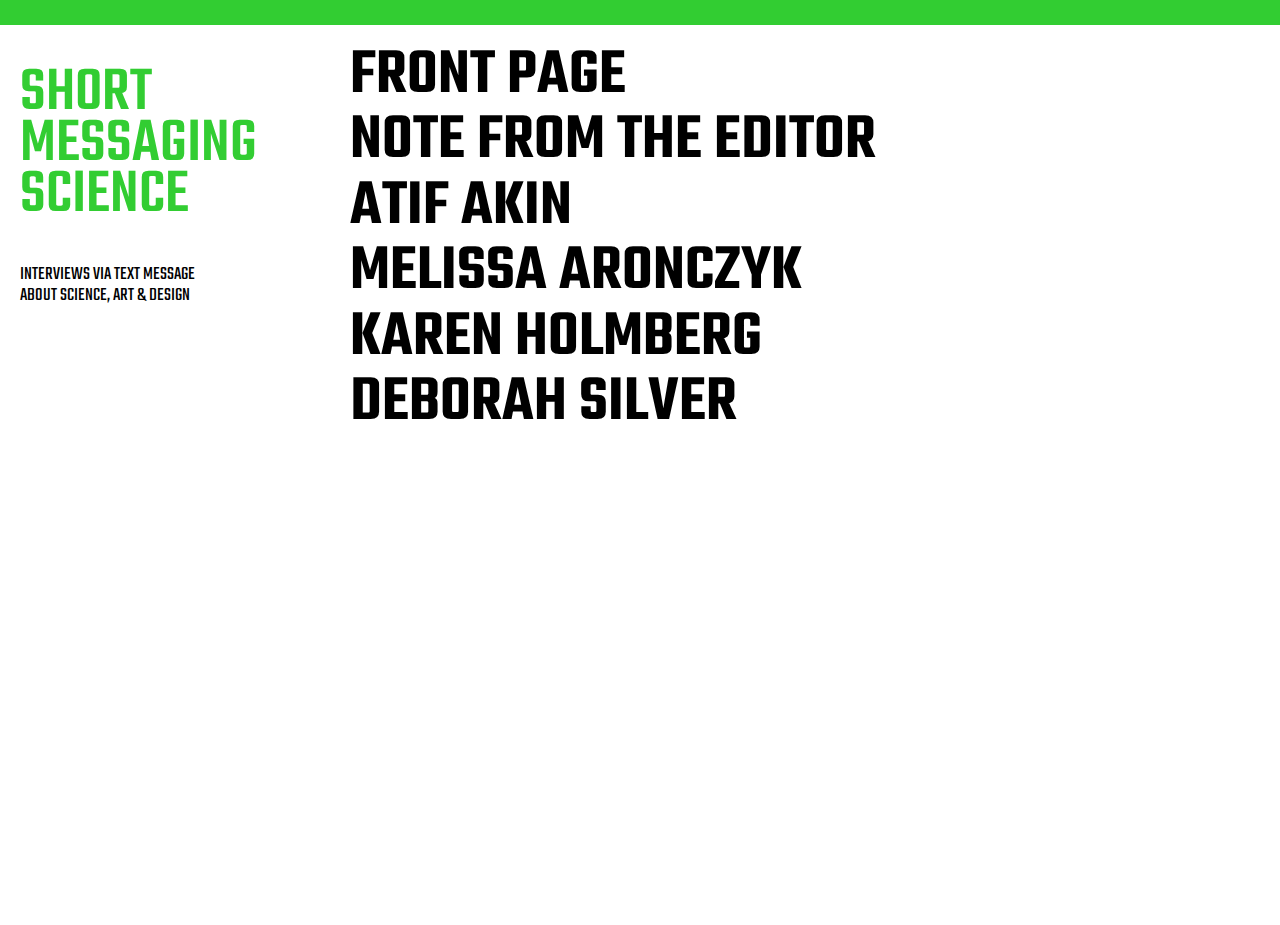
==== index.html @ 10c6459a "updates no limit" ====
<!DOCTYPE html>
<html >

<head>
    <meta charset="UTF-8"> 
    <title>sms-sending.net</title>
    <link rel="stylesheet" href="css/style.css">
    <meta name="ROBOTS" content="INDEX,FOLLOW">
    <meta name="description" content="INTERVIEWS VIA TEXT MESSAGE ABOUT SCIENCE, ART & DESIGN">
    <meta name="viewport" content="width=device-width, initial-scale=1">

    <link rel="shortcut icon" href="favicon.ico" type="image/x-icon">
    <link rel="icon" href="favicon.ico" type="image/x-icon">

    <link rel="preconnect" href="https://fonts.googleapis.com">
    <link rel="preconnect" href="https://fonts.gstatic.com" crossorigin>
    <link href="https://fonts.googleapis.com/css2?family=News+Cycle:wght@400;700&display=swap" rel="stylesheet"> 
    <link href="https://fonts.googleapis.com/css2?family=Teko:wght@300;400;500;600;700&display=swap" rel="stylesheet"> 

    <link
    rel="stylesheet"
    href="https://cdnjs.cloudflare.com/ajax/libs/animate.css/4.1.1/animate.min.css"/>


</head>

<!-- LEFT 
----------------------------------------------------------------------------
--------------------------------------------------------------------------->
<body style="margin-top: 0px;margin-bottom: 0px;margin-right: 0px;margin-left: 0px;">

    <!-- <p class="marquee"><span>. . . - - . . . / . . . - - . . . / . . . - - . . . / . . . - - . . . / . . . - - . . . / . . . - - . . . / . . . - - . . . / . . . - - . . . / . . . - - . . . / . . . - - . . . / . . . - - . . . / . . . - - . . . / . . . - - . . . / . . . - - . . . / . . . - - . . . / . . . - - . . . / . . . - - . . . / . . . - - . . . / . . . - - . . . / . . . - - . . . / . . . - - . . . / . . . - - . . . / . . . - - . . . / . . . - - . . . / </span></p> -->

    <div class="tech-slideshow">
    <div class="mover-1"></div>
    </div>
  

    <div class="container">
        <div class="left home">
            <!-- <h1 class="animate__animated animate__flash">
                SHORT MESSAGING SCIENCE (SMS)
            </h1> -->
            <h1>
                SHORT <br>
                MESSAGING <br>
                SCIENCE
            </h1>
            <h2>
                INTERVIEWS VIA TEXT MESSAGE <br> 
                ABOUT SCIENCE, ART & DESIGN
            </h2>
            
        </div>


<!-- RIGHT 
----------------------------------------------------------------------------
--------------------------------------------------------------------------->
        <div class="right home">
            <h3>
                <div class="hover_img">
                    <a href="">FRONT PAGE<span><img src="img/Skyshot.jpg" alt="image" height="width" /></span></a>
                    <!--caption here-->
                </div>
                <div class="hover_img">
                    <a href="">NOTE FROM THE EDITOR<span><img src="/Users/leona/Documents/SITES/SMS/img/Skyshot.jpg" alt="image" height="500" /></span></a>
                </div>
                <div class="hover_img">
                 <a href="">ATIF AKIN<span><img src="/Users/leona/Documents/SITES/SMS/img/Skyshot.jpg" alt="image" height="500" /></span></a>
                </div>
                <div class="hover_img">
                 <a href="">MELISSA ARONCZYK<span><img src="https://upload.wikimedia.org/wikipedia/commons/thumb/b/b3/Ile_Barren%2C_1995.jpg/1920px-Ile_Barren%2C_1995.jpg" alt="image" height="500" /></span></a>
                </div>
                <div class="hover_img">
                    <a href="">KAREN HOLMBERG<span><img src="https://upload.wikimedia.org/wikipedia/commons/thumb/b/b3/Ile_Barren%2C_1995.jpg/1920px-Ile_Barren%2C_1995.jpg" alt="image" height="500" /></span></a>
                   </div>
                <div class="hover_img">
                    <a href="">DEBORAH SILVER<span><img src="https://upload.wikimedia.org/wikipedia/commons/thumb/b/b3/Ile_Barren%2C_1995.jpg/1920px-Ile_Barren%2C_1995.jpg" alt="image" height="500" /></span></a>
                </div>
            </h3>

            
        </div>
    </div>
        
</body>
</html>
---- css/style.css ----
body,
html {
  /* overflow-x: hidden; */
  background-color: limegreen;
}

body {
  font-family: 'Teko', sans-serif;
}

/* hover effect */
.hover_img a { 
  position:relative; 
}

.hover_img a span { 
  position:sticky;
  display:none;
  z-index: index 50;
}

.hover_img a:hover span { 
  display:block; 
}
/* hover effect */

a{
  font-size: 3.5em;
  line-height: 1;
  font-weight: 600;
  text-decoration:none;
  color: black;
  cursor: default;
}

h1 {
  font-size: 4em;
  font-weight: 500;
  text-align: left;
  line-height: .8;
  color:limegreen;
}

h2 {
  font-size: 1.2em;
  font-weight: 400;
  line-height: 1.1;
  color:black;
}

/* IMAGE MARQUEE -----------------------*/
.tech-slideshow {
  height: 25px;
  margin: 0 auto;
  position: static;
  overflow: hidden;
  transform: translate3d(0, 0, 0);
  background-color: limegreen;
}

.tech-slideshow > div {
  height: 25px;
  width: 4000px;
  background: url(https://raw.githubusercontent.com/lneoa/SMS/d24d61ba74a9ccc21ba4c7895a8b7c2f56c46d4a/img/sms%20logo%20black%20pad-01.svg);
  position: fixed;
  top: 0;
  left: 0;
  height: 100%;
  transform: translate3d(0, 0, 0);
}
.tech-slideshow .mover-1 {
  animation: moveSlideshow 20s linear infinite;
}

@keyframes moveSlideshow {
  0% { 
    transform: translateX(-66.6666%);  
  }
}
/* IMAGE MARQUEE -----------------------*/


.container {
	margin: 0px;
	display: -webkit-box;
	display: -moz-box;
	display: -ms-flexbox;
	display: -webkit-flex;
	display: flex;
	flex-direction: row;
	-webkit-flex-direction: row;
  overflow-x: hidden !important;
  overflow-y: hidden !important;
  width: 100vw;
  height: 100vh;
	/* avoid browser level touch actions */
	xtouch-action: none; 
}

.left {
  width: 25vw;
  padding-left: 20px;
  /* border-left: 1px solid black; */
  background-color: white;;
}

.right {
  width: 75vw;
  padding-left: 20px;
  background-color: white;
  overflow-y: scroll; 
}

.left home, 
.right home{
  overflow-y: scroll; 
  overflow-x: hidden;
	-webkit-overflow-scrolling: touch;
  height: 100vh;
}




/* Mobile
-------------------------------------------------- */

@media screen and (max-width: 650px) {
  html,
  body, 
  p,
  .h1 {
    font-size: 12px;
    line-height: 1.1;
  }

  .row {
    grid-template-columns: 26px auto;
  }
  
} 

/* Make it a marquee -----------------------*/
/* .marquee { */
  margin: 0 auto;
  white-space: nowrap;
  overflow: visible;
  background-color: white;
}

/* .marquee span { */
  display: inline-block;
  padding-left: 0%;
  animation: marquee 45s linear infinite;
  font-size: 2em;
  font-weight:700;
  color: limegreen;
}

/* Make it move -----------------------*/
@keyframes marquee {
  0%   { transform: translate(0, 0); }
  100% { transform: translate(-100%, 0); }
}
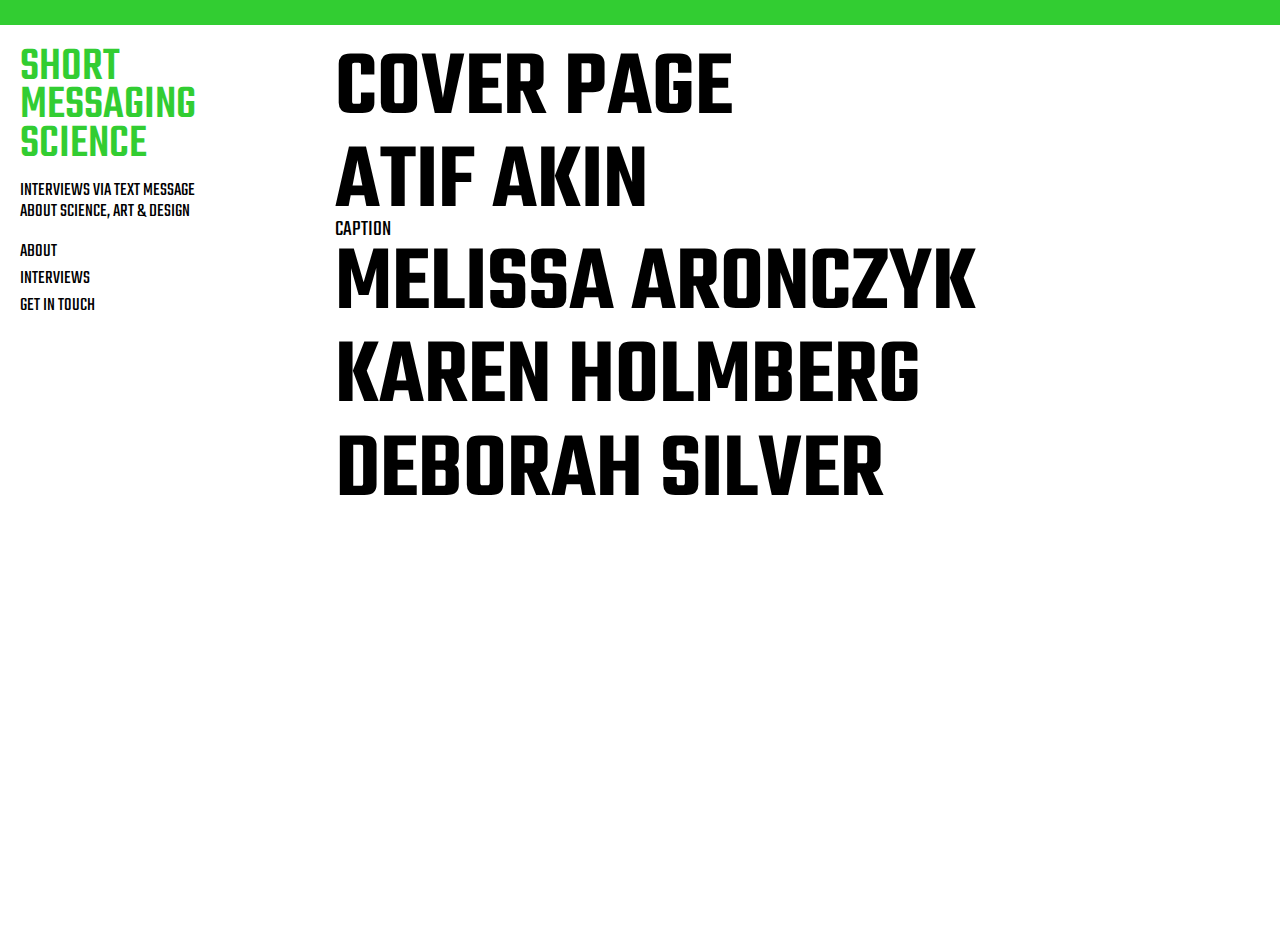
==== commit f810c336: "image update" ====
--- a/index.html
+++ b/index.html
@@ -28,19 +28,12 @@
 ----------------------------------------------------------------------------
 --------------------------------------------------------------------------->
 <body style="margin-top: 0px;margin-bottom: 0px;margin-right: 0px;margin-left: 0px;">
-
-    <!-- <p class="marquee"><span>. . . - - . . . / . . . - - . . . / . . . - - . . . / . . . - - . . . / . . . - - . . . / . . . - - . . . / . . . - - . . . / . . . - - . . . / . . . - - . . . / . . . - - . . . / . . . - - . . . / . . . - - . . . / . . . - - . . . / . . . - - . . . / . . . - - . . . / . . . - - . . . / . . . - - . . . / . . . - - . . . / . . . - - . . . / . . . - - . . . / . . . - - . . . / . . . - - . . . / . . . - - . . . / . . . - - . . . / </span></p> -->
-
     <div class="tech-slideshow">
-    <div class="mover-1"></div>
+        <div class="mover-1">
+        </div>
     </div>
-  
-
     <div class="container">
         <div class="left home">
-            <!-- <h1 class="animate__animated animate__flash">
-                SHORT MESSAGING SCIENCE (SMS)
-            </h1> -->
             <h1>
                 SHORT <br>
                 MESSAGING <br>
@@ -50,7 +43,27 @@
                 INTERVIEWS VIA TEXT MESSAGE <br> 
                 ABOUT SCIENCE, ART & DESIGN
             </h2>
-            
+
+            <input type="checkbox" id="title1" />
+            <label for="title1">ABOUT</label>
+            <div class="content">
+                <p>
+                    Short Messaging Science interviews people with multidisciplinary approaches to their work and research. 
+                </p>
+            </div>
+            <input type="checkbox" id="title2" />
+            <label for="title2">INTERVIEWS</label>
+            <div class="content">
+                <p>
+                    The interviews are curiosity-driven conversations based 
+                    entirely on text messages, or texting, which originally referred to messages sent using the Short Message Service (SMS). Questions include introspection into the origins of certain interests to favorite animals and places on the planet.
+                </p>
+            </div>
+            <input type="checkbox" id="title3" />
+            <label for="title3">GET IN TOUCH</label>
+            <div class="content">
+            <p>leonacheun[@]gmail.com</p>
+            </div>         
         </div>
 
 
@@ -60,23 +73,21 @@
         <div class="right home">
             <h3>
                 <div class="hover_img">
-                    <a href="">FRONT PAGE<span><img src="img/Skyshot.jpg" alt="image" height="width" /></span></a>
+                    <a href="">COVER PAGE<span><img src="img/sms_cover.png" alt="image" height="500" /></span></a>
                     <!--caption here-->
                 </div>
                 <div class="hover_img">
-                    <a href="">NOTE FROM THE EDITOR<span><img src="/Users/leona/Documents/SITES/SMS/img/Skyshot.jpg" alt="image" height="500" /></span></a>
+                 <a href="">ATIF AKIN<span><img src="img/sms_atif.png" alt="image" height="500" /></span></a>
+                 <h4>caption</h4>
                 </div>
                 <div class="hover_img">
-                 <a href="">ATIF AKIN<span><img src="/Users/leona/Documents/SITES/SMS/img/Skyshot.jpg" alt="image" height="500" /></span></a>
+                 <a href="">MELISSA ARONCZYK<span><img src="img/sms_melissa.png" alt="image" height="500" /></span></a>
                 </div>
                 <div class="hover_img">
-                 <a href="">MELISSA ARONCZYK<span><img src="https://upload.wikimedia.org/wikipedia/commons/thumb/b/b3/Ile_Barren%2C_1995.jpg/1920px-Ile_Barren%2C_1995.jpg" alt="image" height="500" /></span></a>
-                </div>
-                <div class="hover_img">
-                    <a href="">KAREN HOLMBERG<span><img src="https://upload.wikimedia.org/wikipedia/commons/thumb/b/b3/Ile_Barren%2C_1995.jpg/1920px-Ile_Barren%2C_1995.jpg" alt="image" height="500" /></span></a>
+                    <a href="">KAREN HOLMBERG<span><img src="img/sms_holmberg.png" alt="image" height="500" /></span></a>
                    </div>
                 <div class="hover_img">
-                    <a href="">DEBORAH SILVER<span><img src="https://upload.wikimedia.org/wikipedia/commons/thumb/b/b3/Ile_Barren%2C_1995.jpg/1920px-Ile_Barren%2C_1995.jpg" alt="image" height="500" /></span></a>
+                    <a href="">DEBORAH SILVER<span><img src="img/sms_silver.png" alt="image" height="500" /></span></a>
                 </div>
             </h3>
 
--- a/css/style.css
+++ b/css/style.css
@@ -25,20 +25,23 @@
 /* hover effect */
 
 a{
-  font-size: 3.5em;
+  font-size: 5em;
   line-height: 1;
   font-weight: 600;
   text-decoration:none;
   color: black;
   cursor: default;
+  overflow:visible;
 }
 
 h1 {
-  font-size: 4em;
+  font-size: 3em;
   font-weight: 500;
   text-align: left;
-  line-height: .8;
+  line-height: 0.8;
   color:limegreen;
+  margin-top: 24px;
+  margin-bottom: 10px;
 }
 
 h2 {
@@ -46,6 +49,15 @@
   font-weight: 400;
   line-height: 1.1;
   color:black;
+}
+
+h4{
+  font-size: 1.2em;
+  font-weight: 400;
+  line-height: 0.8;
+  margin-top: -10px;
+  margin-bottom: 0px;
+  text-transform: uppercase;
 }
 
 /* IMAGE MARQUEE -----------------------*/
@@ -106,7 +118,7 @@
 
 .right {
   width: 75vw;
-  padding-left: 20px;
+  padding-left: 0px;
   background-color: white;
   overflow-y: scroll; 
 }
@@ -119,8 +131,38 @@
   height: 100vh;
 }
 
+/* accordion ----------------------- */
+input {
+  display: none;
+}
 
+label {
+  display: block;
+  cursor: pointer;
+  color:black;
+  font-size: 1.2em;
+  transition: ease 0s;
+}
 
+label:hover {
+  color: limegreen;
+}
+
+.content {
+  padding-right: 12px;
+  font-size: 1.2em;
+  line-height: 1.1;
+  font-weight: 300;
+}
+
+input + label + .content {
+  display: none;
+}
+
+input:checked + label + .content {
+  display: block;
+}
+/* accordion ----------------------- */
 
 /* Mobile
 -------------------------------------------------- */
@@ -138,27 +180,4 @@
     grid-template-columns: 26px auto;
   }
   
-} 
-
-/* Make it a marquee -----------------------*/
-/* .marquee { */
-  margin: 0 auto;
-  white-space: nowrap;
-  overflow: visible;
-  background-color: white;
-}
-
-/* .marquee span { */
-  display: inline-block;
-  padding-left: 0%;
-  animation: marquee 45s linear infinite;
-  font-size: 2em;
-  font-weight:700;
-  color: limegreen;
-}
-
-/* Make it move -----------------------*/
-@keyframes marquee {
-  0%   { transform: translate(0, 0); }
-  100% { transform: translate(-100%, 0); }
-}+} 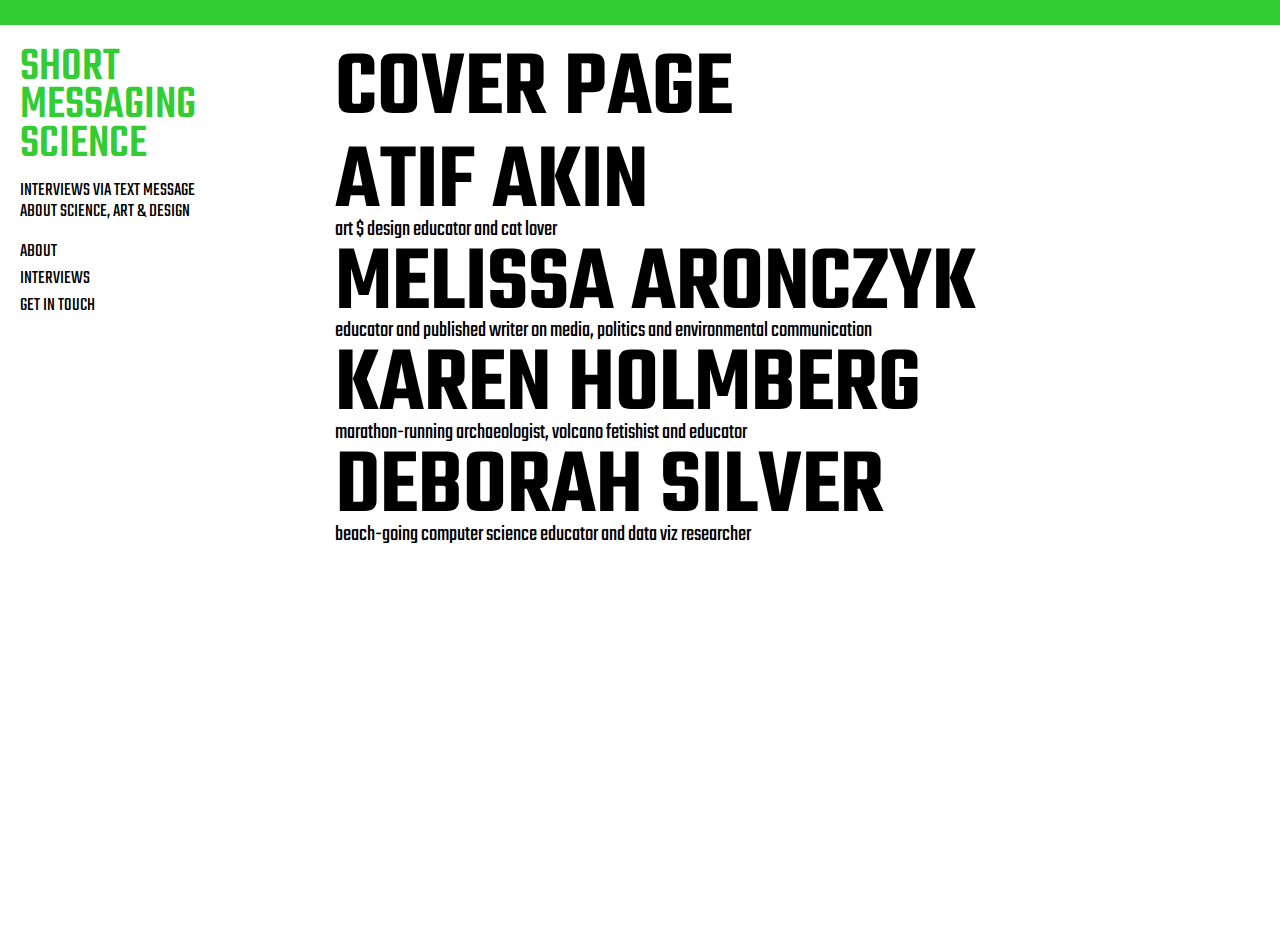
==== commit 2376e588: "update" ====
--- a/index.html
+++ b/index.html
@@ -78,16 +78,19 @@
                 </div>
                 <div class="hover_img">
                  <a href="">ATIF AKIN<span><img src="img/sms_atif.png" alt="image" height="500" /></span></a>
-                 <h4>caption</h4>
+                 <h4>art $ design educator and cat lover</h4>
                 </div>
                 <div class="hover_img">
                  <a href="">MELISSA ARONCZYK<span><img src="img/sms_melissa.png" alt="image" height="500" /></span></a>
+                 <h4>educator and published writer on media, politics and environmental communication</h4>
                 </div>
                 <div class="hover_img">
                     <a href="">KAREN HOLMBERG<span><img src="img/sms_holmberg.png" alt="image" height="500" /></span></a>
+                    <h4>marathon-running archaeologist, volcano fetishist and educator</h4>
                    </div>
                 <div class="hover_img">
                     <a href="">DEBORAH SILVER<span><img src="img/sms_silver.png" alt="image" height="500" /></span></a>
+                    <h4>beach-going computer science educator and data viz researcher</h4>
                 </div>
             </h3>
 
--- a/css/style.css
+++ b/css/style.css
@@ -17,6 +17,7 @@
   position:sticky;
   display:none;
   z-index: index 50;
+  transform: rotate(90deg);
 }
 
 .hover_img a:hover span { 
@@ -51,13 +52,13 @@
   color:black;
 }
 
-h4{
+h4 {
   font-size: 1.2em;
   font-weight: 400;
   line-height: 0.8;
   margin-top: -10px;
   margin-bottom: 0px;
-  text-transform: uppercase;
+  text-transform: none;
 }
 
 /* IMAGE MARQUEE -----------------------*/
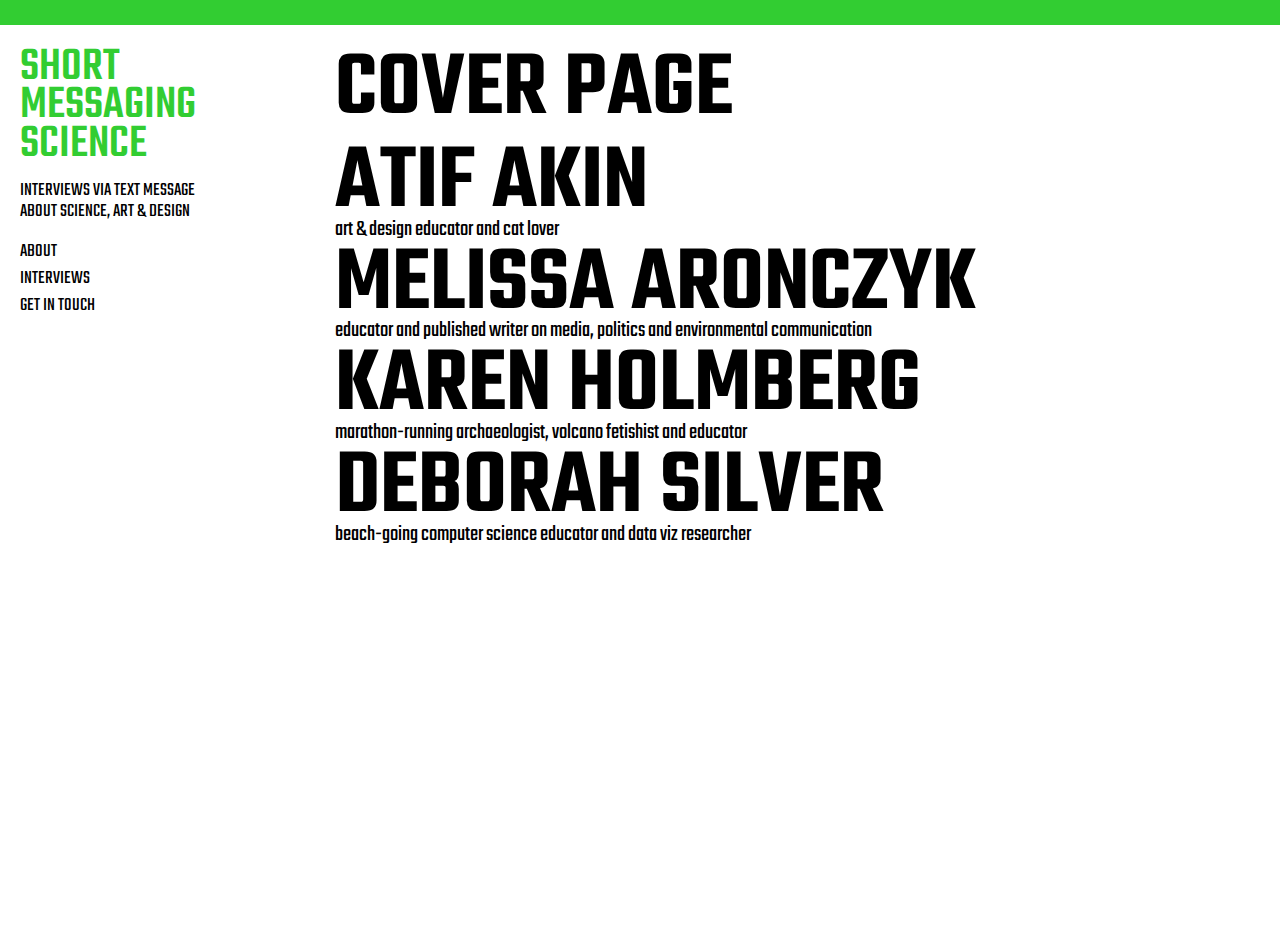
==== commit 5d28a55e: "pdf update again" ====
--- a/index.html
+++ b/index.html
@@ -9,8 +9,7 @@
     <meta name="description" content="INTERVIEWS VIA TEXT MESSAGE ABOUT SCIENCE, ART & DESIGN">
     <meta name="viewport" content="width=device-width, initial-scale=1">
 
-    <link rel="shortcut icon" href="favicon.ico" type="image/x-icon">
-    <link rel="icon" href="favicon.ico" type="image/x-icon">
+    <link rel="icon" href="img/favicon-01.png" type="image/x-icon">
 
     <link rel="preconnect" href="https://fonts.googleapis.com">
     <link rel="preconnect" href="https://fonts.gstatic.com" crossorigin>
@@ -77,8 +76,8 @@
                     <!--caption here-->
                 </div>
                 <div class="hover_img">
-                 <a href="">ATIF AKIN<span><img src="img/sms_atif.png" alt="image" height="500" /></span></a>
-                 <h4>art $ design educator and cat lover</h4>
+                 <a href="img/sms_atif.pdf" target="_blank">ATIF AKIN<span><img src="img/sms_atif.png" alt="image" height="500" /></span></a>
+                 <h4>art & design educator and cat lover</h4>
                 </div>
                 <div class="hover_img">
                  <a href="">MELISSA ARONCZYK<span><img src="img/sms_melissa.png" alt="image" height="500" /></span></a>
--- a/css/style.css
+++ b/css/style.css
@@ -17,7 +17,6 @@
   position:sticky;
   display:none;
   z-index: index 50;
-  transform: rotate(90deg);
 }
 
 .hover_img a:hover span { 
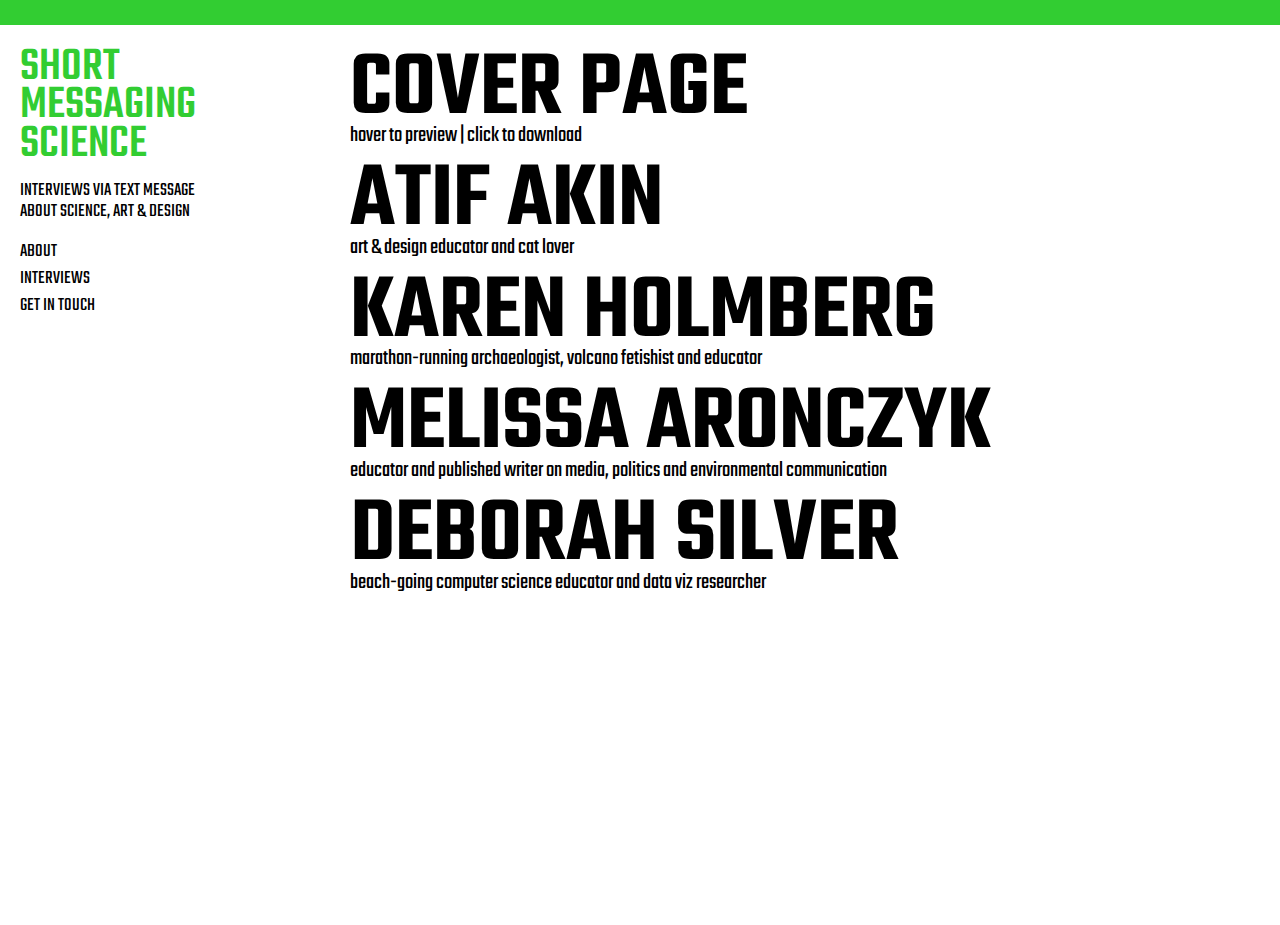
==== commit d59655b8: "tinkers" ====
--- a/index.html
+++ b/index.html
@@ -72,23 +72,24 @@
         <div class="right home">
             <h3>
                 <div class="hover_img">
-                    <a href="">COVER PAGE<span><img src="img/sms_cover.png" alt="image" height="500" /></span></a>
+                    <a href="https://github.com/lneoa/SMS/raw/main/img/sms_cover.pdf" target="_blank">COVER PAGE<span><img src="img/sms_cover.png" alt="image" height="500" /></span></a>
+                    <h4>hover to preview | click to download</h4>
                     <!--caption here-->
                 </div>
                 <div class="hover_img">
-                 <a href="img/sms_atif.pdf" target="_blank">ATIF AKIN<span><img src="img/sms_atif.png" alt="image" height="500" /></span></a>
+                 <a href="https://github.com/lneoa/SMS/raw/main/img/sms_atif.pdf" target="_blank">ATIF AKIN<span><img src="img/sms_atif.png" alt="image" height="500" /></span></a>
                  <h4>art & design educator and cat lover</h4>
                 </div>
                 <div class="hover_img">
-                 <a href="">MELISSA ARONCZYK<span><img src="img/sms_melissa.png" alt="image" height="500" /></span></a>
+                    <a href="https://github.com/lneoa/SMS/raw/main/img/sms_holmberg.pdf" target="_blank">KAREN HOLMBERG<span><img src="img/sms_holmberg.png" alt="image" height="500" /></span></a>
+                    <h4>marathon-running archaeologist, volcano fetishist and educator</h4>
+                </div>
+                <div class="hover_img">
+                 <a href="https://github.com/lneoa/SMS/raw/main/img/sms_melissa.pdf" target="_blank">MELISSA ARONCZYK<span><img src="img/sms_melissa.png" alt="image" height="500" /></span></a>
                  <h4>educator and published writer on media, politics and environmental communication</h4>
                 </div>
                 <div class="hover_img">
-                    <a href="">KAREN HOLMBERG<span><img src="img/sms_holmberg.png" alt="image" height="500" /></span></a>
-                    <h4>marathon-running archaeologist, volcano fetishist and educator</h4>
-                   </div>
-                <div class="hover_img">
-                    <a href="">DEBORAH SILVER<span><img src="img/sms_silver.png" alt="image" height="500" /></span></a>
+                    <a href="https://github.com/lneoa/SMS/raw/main/img/sms_silver.pdf" target="_blank">DEBORAH SILVER<span><img src="img/sms_silver.png" alt="image" height="500" /></span></a>
                     <h4>beach-going computer science educator and data viz researcher</h4>
                 </div>
             </h3>
--- a/css/style.css
+++ b/css/style.css
@@ -56,7 +56,7 @@
   font-weight: 400;
   line-height: 0.8;
   margin-top: -10px;
-  margin-bottom: 0px;
+  margin-bottom: 10px;
   text-transform: none;
 }
 
@@ -112,8 +112,9 @@
 .left {
   width: 25vw;
   padding-left: 20px;
+  padding-right: 20px;
   /* border-left: 1px solid black; */
-  background-color: white;;
+  background-color: white;
 }
 
 .right {
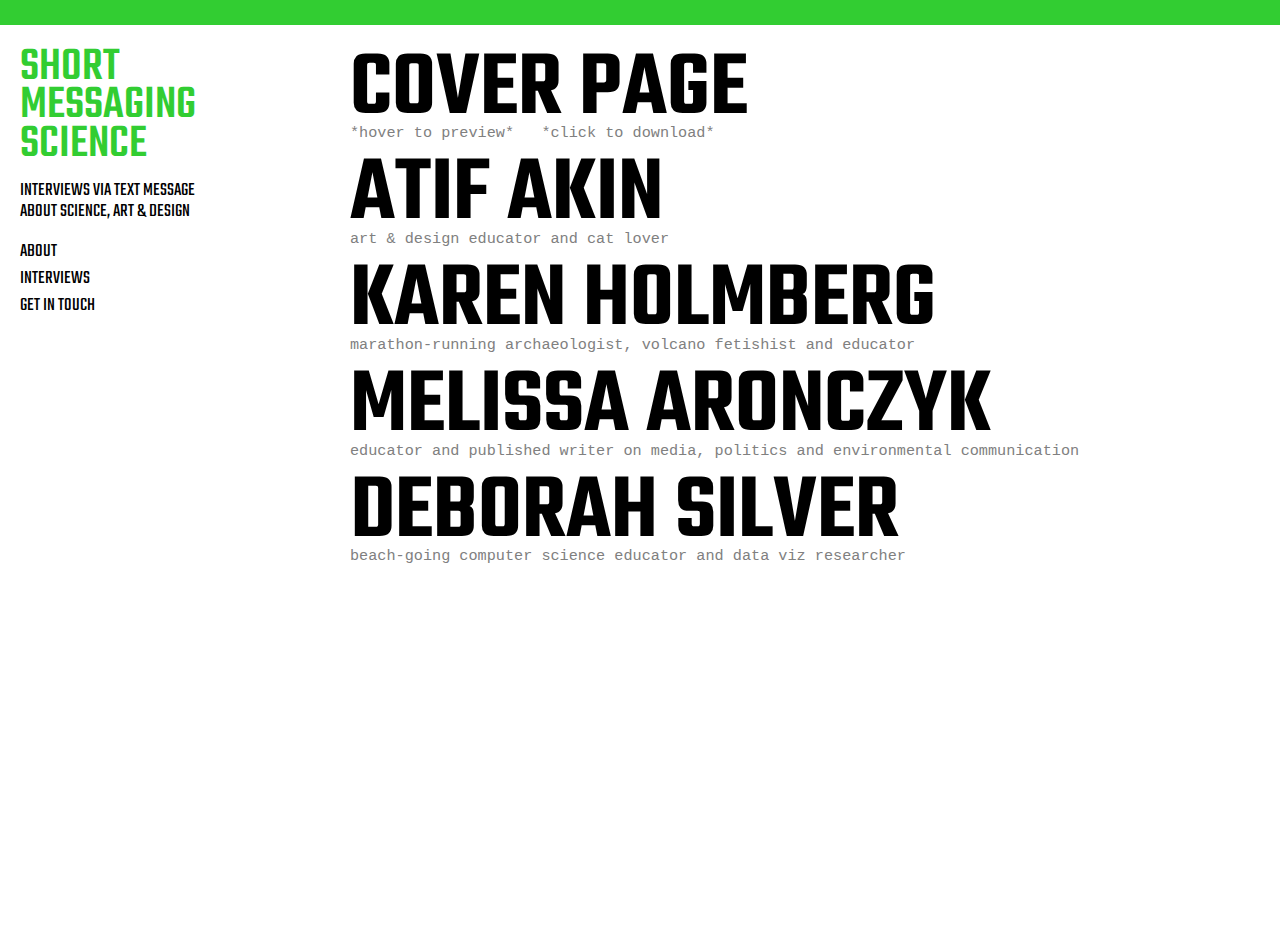
==== commit 1ead8b53: "more tinks" ====
--- a/index.html
+++ b/index.html
@@ -73,8 +73,7 @@
             <h3>
                 <div class="hover_img">
                     <a href="https://github.com/lneoa/SMS/raw/main/img/sms_cover.pdf" target="_blank">COVER PAGE<span><img src="img/sms_cover.png" alt="image" height="500" /></span></a>
-                    <h4>hover to preview | click to download</h4>
-                    <!--caption here-->
+                    <h4>*hover to preview* &nbsp; *click to download*</h4>
                 </div>
                 <div class="hover_img">
                  <a href="https://github.com/lneoa/SMS/raw/main/img/sms_atif.pdf" target="_blank">ATIF AKIN<span><img src="img/sms_atif.png" alt="image" height="500" /></span></a>
--- a/css/style.css
+++ b/css/style.css
@@ -48,16 +48,17 @@
   font-size: 1.2em;
   font-weight: 400;
   line-height: 1.1;
-  color:black;
 }
 
 h4 {
-  font-size: 1.2em;
+  font-family: monospace;
+  font-size: 1em;
   font-weight: 400;
   line-height: 0.8;
   margin-top: -10px;
   margin-bottom: 10px;
   text-transform: none;
+  color: gray;
 }
 
 /* IMAGE MARQUEE -----------------------*/
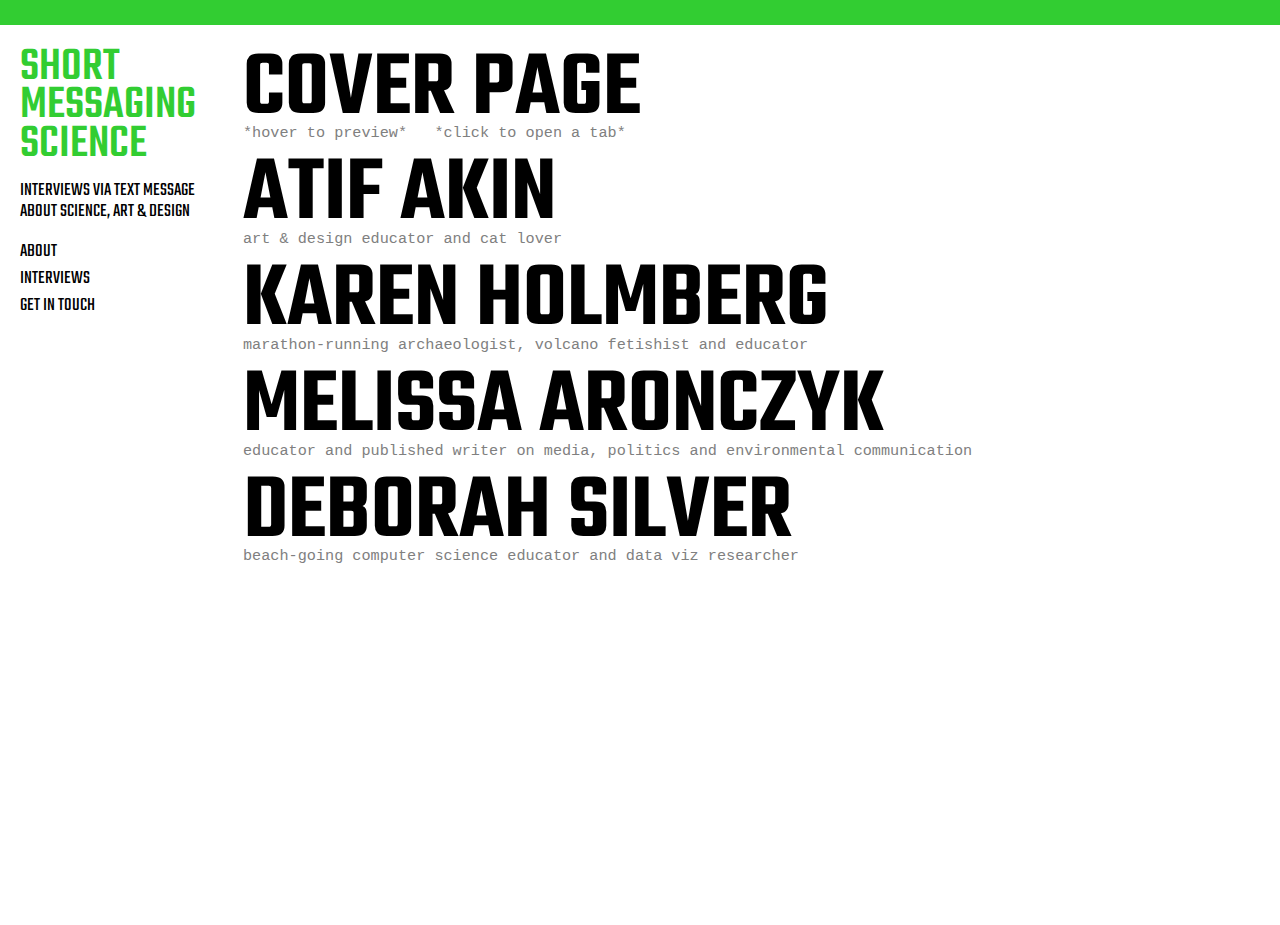
==== commit dedc1c69: "individual tabs" ====
--- a/index.html
+++ b/index.html
@@ -72,23 +72,23 @@
         <div class="right home">
             <h3>
                 <div class="hover_img">
-                    <a href="https://github.com/lneoa/SMS/raw/main/img/sms_cover.pdf" target="_blank">COVER PAGE<span><img src="img/sms_cover.png" alt="image" height="500" /></span></a>
-                    <h4>*hover to preview* &nbsp; *click to download*</h4>
+                    <a href="cover-vol01.html" target="_blank">COVER PAGE<span><img src="img/sms_cover.png" alt="image" height="500" /></span></a>
+                    <h4>*hover to preview* &nbsp; *click to open a tab*</h4>
                 </div>
                 <div class="hover_img">
-                 <a href="https://github.com/lneoa/SMS/raw/main/img/sms_atif.pdf" target="_blank">ATIF AKIN<span><img src="img/sms_atif.png" alt="image" height="500" /></span></a>
+                 <a href="atif.html" target="_blank">ATIF AKIN<span><img src="img/sms_atif.png" alt="image" height="500" /></span></a>
                  <h4>art & design educator and cat lover</h4>
                 </div>
                 <div class="hover_img">
-                    <a href="https://github.com/lneoa/SMS/raw/main/img/sms_holmberg.pdf" target="_blank">KAREN HOLMBERG<span><img src="img/sms_holmberg.png" alt="image" height="500" /></span></a>
+                    <a href="holmberg.html" target="_blank">KAREN HOLMBERG<span><img src="img/sms_holmberg.png" alt="image" height="500" /></span></a>
                     <h4>marathon-running archaeologist, volcano fetishist and educator</h4>
                 </div>
                 <div class="hover_img">
-                 <a href="https://github.com/lneoa/SMS/raw/main/img/sms_melissa.pdf" target="_blank">MELISSA ARONCZYK<span><img src="img/sms_melissa.png" alt="image" height="500" /></span></a>
+                 <a href="melissa.html" target="_blank">MELISSA ARONCZYK<span><img src="img/sms_melissa.png" alt="image" height="500" /></span></a>
                  <h4>educator and published writer on media, politics and environmental communication</h4>
                 </div>
                 <div class="hover_img">
-                    <a href="https://github.com/lneoa/SMS/raw/main/img/sms_silver.pdf" target="_blank">DEBORAH SILVER<span><img src="img/sms_silver.png" alt="image" height="500" /></span></a>
+                    <a href="silver.html" target="_blank">DEBORAH SILVER<span><img src="img/sms_silver.png" alt="image" height="500" /></span></a>
                     <h4>beach-going computer science educator and data viz researcher</h4>
                 </div>
             </h3>
--- a/css/style.css
+++ b/css/style.css
@@ -108,19 +108,27 @@
   height: 100vh;
 	/* avoid browser level touch actions */
 	xtouch-action: none; 
+  background-color: white;
+}
+
+.reader {
+  overflow-y: scroll; 
+  background-color: white;
+  text-align: center;
 }
 
 .left {
-  width: 25vw;
+  width: 15vw;
   padding-left: 20px;
   padding-right: 20px;
   /* border-left: 1px solid black; */
   background-color: white;
+  /* position: static; */
 }
 
 .right {
-  width: 75vw;
-  padding-left: 0px;
+  width: 85vw;
+  padding-left: 20px;
   background-color: white;
   overflow-y: scroll; 
 }
